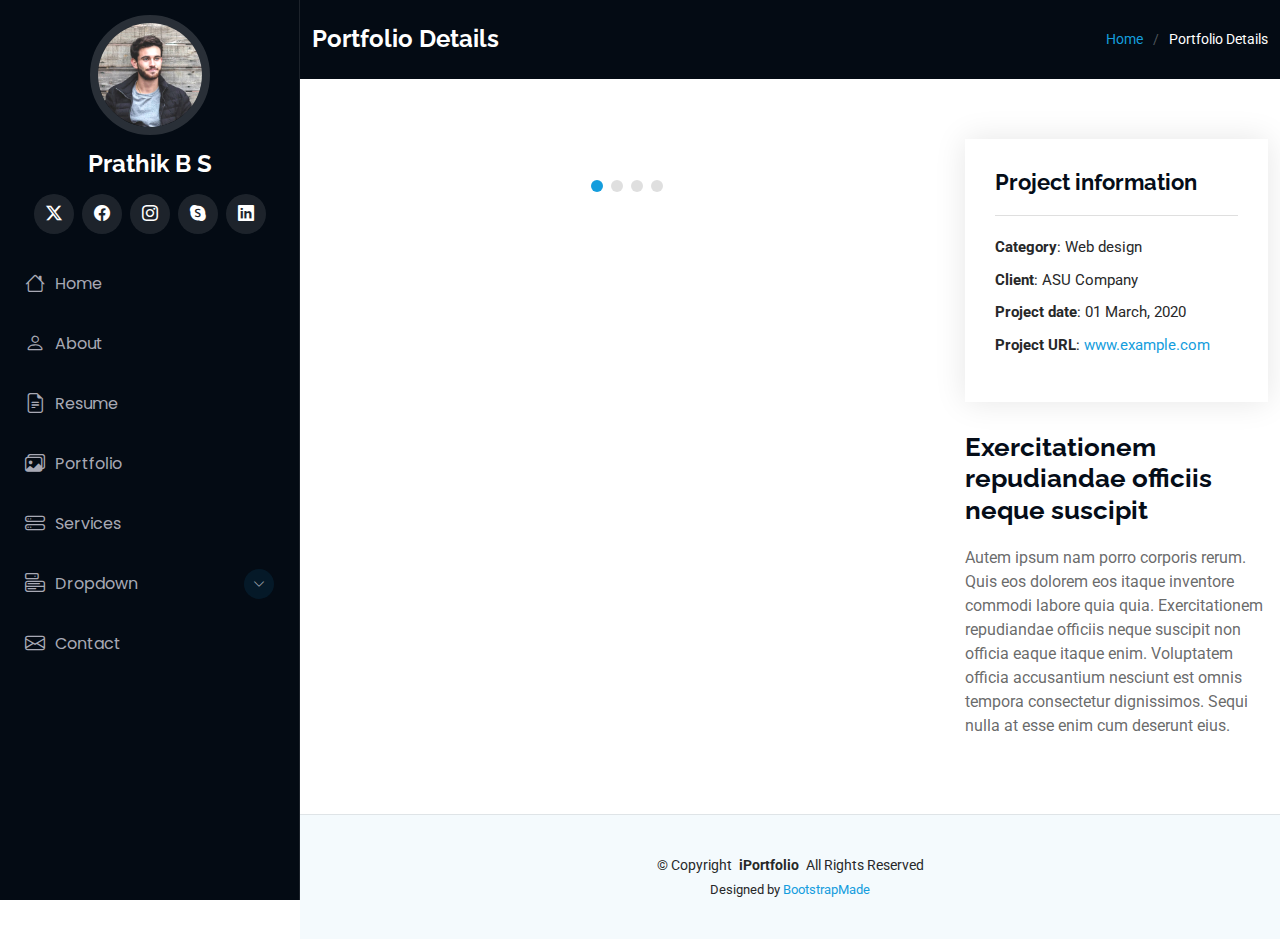
==== portfolio-details.html @ eb822cdb "first commit" ====
<!DOCTYPE html>
<html lang="en">

<head>
  <meta charset="utf-8">
  <meta content="width=device-width, initial-scale=1.0" name="viewport">
  <title>Portfolio Details - iPortfolio Bootstrap Template</title>
  <meta content="" name="description">
  <meta content="" name="keywords">

  <!-- Favicons -->
  <link href="assets/img/favicon.png" rel="icon">
  <link href="assets/img/apple-touch-icon.png" rel="apple-touch-icon">

  <!-- Fonts -->
  <link href="https://fonts.googleapis.com" rel="preconnect">
  <link href="https://fonts.gstatic.com" rel="preconnect" crossorigin>
  <link href="https://fonts.googleapis.com/css2?family=Roboto:ital,wght@0,100;0,300;0,400;0,500;0,700;0,900;1,100;1,300;1,400;1,500;1,700;1,900&family=Poppins:ital,wght@0,100;0,200;0,300;0,400;0,500;0,600;0,700;0,800;0,900;1,100;1,200;1,300;1,400;1,500;1,600;1,700;1,800;1,900&family=Raleway:ital,wght@0,100;0,200;0,300;0,400;0,500;0,600;0,700;0,800;0,900;1,100;1,200;1,300;1,400;1,500;1,600;1,700;1,800;1,900&display=swap" rel="stylesheet">

  <!-- Vendor CSS Files -->
  <link href="assets/vendor/bootstrap/css/bootstrap.min.css" rel="stylesheet">
  <link href="assets/vendor/bootstrap-icons/bootstrap-icons.css" rel="stylesheet">
  <link href="assets/vendor/aos/aos.css" rel="stylesheet">
  <link href="assets/vendor/glightbox/css/glightbox.min.css" rel="stylesheet">
  <link href="assets/vendor/swiper/swiper-bundle.min.css" rel="stylesheet">

  <!-- Main CSS File -->
  <link href="assets/css/main.css" rel="stylesheet">

  <!-- =======================================================
  * Template Name: iPortfolio
  * Template URL: https://bootstrapmade.com/iportfolio-bootstrap-portfolio-websites-template/
  * Updated: Jun 29 2024 with Bootstrap v5.3.3
  * Author: BootstrapMade.com
  * License: https://bootstrapmade.com/license/
  ======================================================== -->
</head>

<body class="portfolio-details-page">

  <header id="header" class="header dark-background d-flex flex-column">
    <i class="header-toggle d-xl-none bi bi-list"></i>

    <div class="profile-img">
      <img src="assets/img/my-profile-img.jpg" alt="" class="img-fluid rounded-circle">
    </div>

    <a href="index.html" class="logo d-flex align-items-center justify-content-center">
      <!-- Uncomment the line below if you also wish to use an image logo -->
      <!-- <img src="assets/img/logo.png" alt=""> -->
      <h1 class="sitename">Prathik B S</h1>
    </a>

    <div class="social-links text-center">
      <a href="#" class="twitter"><i class="bi bi-twitter-x"></i></a>
      <a href="#" class="facebook"><i class="bi bi-facebook"></i></a>
      <a href="#" class="instagram"><i class="bi bi-instagram"></i></a>
      <a href="#" class="google-plus"><i class="bi bi-skype"></i></a>
      <a href="#" class="linkedin"><i class="bi bi-linkedin"></i></a>
    </div>

    <nav id="navmenu" class="navmenu">
      <ul>
        <li><a href="#hero"><i class="bi bi-house navicon"></i>Home</a></li>
        <li><a href="#about"><i class="bi bi-person navicon"></i> About</a></li>
        <li><a href="#resume"><i class="bi bi-file-earmark-text navicon"></i> Resume</a></li>
        <li><a href="#portfolio"><i class="bi bi-images navicon"></i> Portfolio</a></li>
        <li><a href="#services"><i class="bi bi-hdd-stack navicon"></i> Services</a></li>
        <li class="dropdown"><a href="#"><i class="bi bi-menu-button navicon"></i> <span>Dropdown</span> <i class="bi bi-chevron-down toggle-dropdown"></i></a>
          <ul>
            <li><a href="#">Dropdown 1</a></li>
            <li class="dropdown"><a href="#"><span>Deep Dropdown</span> <i class="bi bi-chevron-down toggle-dropdown"></i></a>
              <ul>
                <li><a href="#">Deep Dropdown 1</a></li>
                <li><a href="#">Deep Dropdown 2</a></li>
                <li><a href="#">Deep Dropdown 3</a></li>
                <li><a href="#">Deep Dropdown 4</a></li>
                <li><a href="#">Deep Dropdown 5</a></li>
              </ul>
            </li>
            <li><a href="#">Dropdown 2</a></li>
            <li><a href="#">Dropdown 3</a></li>
            <li><a href="#">Dropdown 4</a></li>
          </ul>
        </li>
        <li><a href="#contact"><i class="bi bi-envelope navicon"></i> Contact</a></li>
      </ul>
    </nav>

  </header>

  <main class="main">

    <!-- Page Title -->
    <div class="page-title dark-background">
      <div class="container d-lg-flex justify-content-between align-items-center">
        <h1 class="mb-2 mb-lg-0">Portfolio Details</h1>
        <nav class="breadcrumbs">
          <ol>
            <li><a href="index.html">Home</a></li>
            <li class="current">Portfolio Details</li>
          </ol>
        </nav>
      </div>
    </div><!-- End Page Title -->

    <!-- Portfolio Details Section -->
    <section id="portfolio-details" class="portfolio-details section">

      <div class="container" data-aos="fade-up" data-aos-delay="100">

        <div class="row gy-4">

          <div class="col-lg-8">
            <div class="portfolio-details-slider swiper init-swiper">

              <script type="application/json" class="swiper-config">
                {
                  "loop": true,
                  "speed": 600,
                  "autoplay": {
                    "delay": 5000
                  },
                  "slidesPerView": "auto",
                  "pagination": {
                    "el": ".swiper-pagination",
                    "type": "bullets",
                    "clickable": true
                  }
                }
              </script>

              <div class="swiper-wrapper align-items-center">

                <div class="swiper-slide">
                  <img src="assets/img/portfolio/app-1.jpg" alt="">
                </div>

                <div class="swiper-slide">
                  <img src="assets/img/portfolio/product-1.jpg" alt="">
                </div>

                <div class="swiper-slide">
                  <img src="assets/img/portfolio/branding-1.jpg" alt="">
                </div>

                <div class="swiper-slide">
                  <img src="assets/img/portfolio/books-1.jpg" alt="">
                </div>

              </div>
              <div class="swiper-pagination"></div>
            </div>
          </div>

          <div class="col-lg-4">
            <div class="portfolio-info" data-aos="fade-up" data-aos-delay="200">
              <h3>Project information</h3>
              <ul>
                <li><strong>Category</strong>: Web design</li>
                <li><strong>Client</strong>: ASU Company</li>
                <li><strong>Project date</strong>: 01 March, 2020</li>
                <li><strong>Project URL</strong>: <a href="#">www.example.com</a></li>
              </ul>
            </div>
            <div class="portfolio-description" data-aos="fade-up" data-aos-delay="300">
              <h2>Exercitationem repudiandae officiis neque suscipit</h2>
              <p>
                Autem ipsum nam porro corporis rerum. Quis eos dolorem eos itaque inventore commodi labore quia quia. Exercitationem repudiandae officiis neque suscipit non officia eaque itaque enim. Voluptatem officia accusantium nesciunt est omnis tempora consectetur dignissimos. Sequi nulla at esse enim cum deserunt eius.
              </p>
            </div>
          </div>

        </div>

      </div>

    </section><!-- /Portfolio Details Section -->

  </main>

  <footer id="footer" class="footer position-relative light-background">

    <div class="container">
      <div class="copyright text-center ">
        <p>© <span>Copyright</span> <strong class="px-1 sitename">iPortfolio</strong> <span>All Rights Reserved</span></p>
      </div>
      <div class="credits">
        <!-- All the links in the footer should remain intact. -->
        <!-- You can delete the links only if you've purchased the pro version. -->
        <!-- Licensing information: https://bootstrapmade.com/license/ -->
        <!-- Purchase the pro version with working PHP/AJAX contact form: [buy-url] -->
        Designed by <a href="https://bootstrapmade.com/">BootstrapMade</a>
      </div>
    </div>

  </footer>

  <!-- Scroll Top -->
  <a href="#" id="scroll-top" class="scroll-top d-flex align-items-center justify-content-center"><i class="bi bi-arrow-up-short"></i></a>

  <!-- Preloader -->
  <div id="preloader"></div>

  <!-- Vendor JS Files -->
  <script src="assets/vendor/bootstrap/js/bootstrap.bundle.min.js"></script>
  <script src="assets/vendor/php-email-form/validate.js"></script>
  <script src="assets/vendor/aos/aos.js"></script>
  <script src="assets/vendor/typed.js/typed.umd.js"></script>
  <script src="assets/vendor/purecounter/purecounter_vanilla.js"></script>
  <script src="assets/vendor/waypoints/noframework.waypoints.js"></script>
  <script src="assets/vendor/glightbox/js/glightbox.min.js"></script>
  <script src="assets/vendor/imagesloaded/imagesloaded.pkgd.min.js"></script>
  <script src="assets/vendor/isotope-layout/isotope.pkgd.min.js"></script>
  <script src="assets/vendor/swiper/swiper-bundle.min.js"></script>

  <!-- Main JS File -->
  <script src="assets/js/main.js"></script>

</body>

</html>
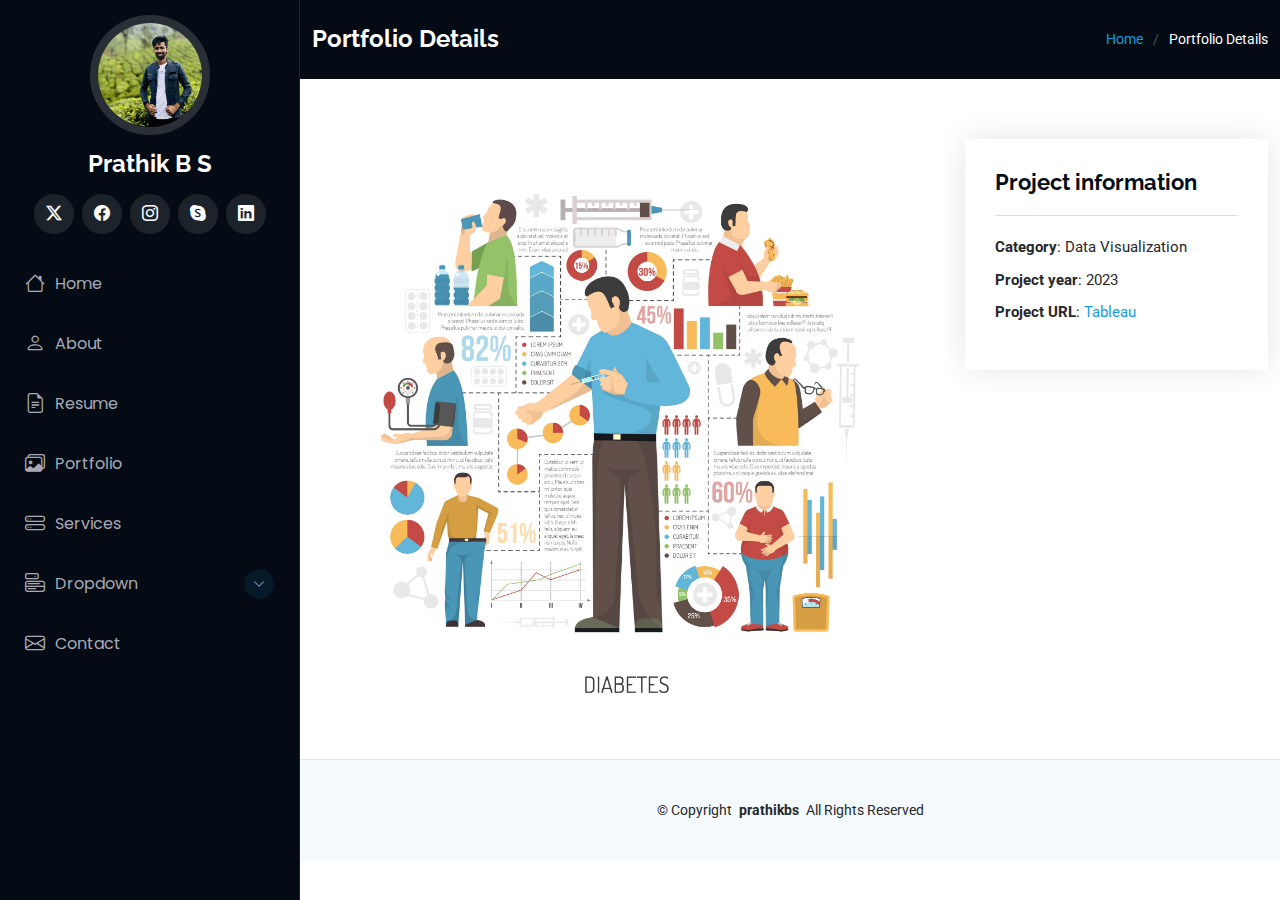
==== commit cdcc3b88: "project section updated" ====
--- a/portfolio-details.html
+++ b/portfolio-details.html
@@ -4,13 +4,12 @@
 <head>
   <meta charset="utf-8">
   <meta content="width=device-width, initial-scale=1.0" name="viewport">
-  <title>Portfolio Details - iPortfolio Bootstrap Template</title>
+  <title>Portfolio Details</title>
   <meta content="" name="description">
   <meta content="" name="keywords">
 
   <!-- Favicons -->
-  <link href="assets/img/favicon.png" rel="icon">
-  <link href="assets/img/apple-touch-icon.png" rel="apple-touch-icon">
+ 
 
   <!-- Fonts -->
   <link href="https://fonts.googleapis.com" rel="preconnect">
@@ -42,7 +41,7 @@
     <i class="header-toggle d-xl-none bi bi-list"></i>
 
     <div class="profile-img">
-      <img src="assets/img/my-profile-img.jpg" alt="" class="img-fluid rounded-circle">
+      <img src="assets/img/portfolio/IMG_1587.JPG" alt="" class="img-fluid rounded-circle">
     </div>
 
     <a href="index.html" class="logo d-flex align-items-center justify-content-center">
@@ -133,20 +132,22 @@
               <div class="swiper-wrapper align-items-center">
 
                 <div class="swiper-slide">
-                  <img src="assets/img/portfolio/app-1.jpg" alt="">
+                  <img src="assets/img/portfolio/diabities.jpg" alt="">
                 </div>
 
-                <div class="swiper-slide">
-                  <img src="assets/img/portfolio/product-1.jpg" alt="">
-                </div>
-
-                <div class="swiper-slide">
-                  <img src="assets/img/portfolio/branding-1.jpg" alt="">
-                </div>
-
-                <div class="swiper-slide">
-                  <img src="assets/img/portfolio/books-1.jpg" alt="">
-                </div>
+                
+  <!-- 
+                  <div class="swiper-slide">
+                    <img src="assets/img/portfolio/product-1.jpg" alt="">
+                  </div>
+
+                  <div class="swiper-slide">
+                    <img src="assets/img/portfolio/branding-1.jpg" alt="">
+                  </div>
+
+                  <div class="swiper-slide">
+                    <img src="assets/img/portfolio/books-1.jpg" alt="">
+                  </div> -->
 
               </div>
               <div class="swiper-pagination"></div>
@@ -157,22 +158,16 @@
             <div class="portfolio-info" data-aos="fade-up" data-aos-delay="200">
               <h3>Project information</h3>
               <ul>
-                <li><strong>Category</strong>: Web design</li>
-                <li><strong>Client</strong>: ASU Company</li>
-                <li><strong>Project date</strong>: 01 March, 2020</li>
-                <li><strong>Project URL</strong>: <a href="#">www.example.com</a></li>
+                <li><strong>Category</strong>: Data Visualization</li>
+                
+                <li><strong>Project year</strong>: 2023</li>
+                <li><strong>Project URL</strong>: <a href="https://public.tableau.com/app/profile/prathik.b.s.gowda/viz/Capstone-HealthcarePGP-Diabetesdatadashboard_17279298898590/Dashboard1#1" target="_blank">Tableau</a></li>
               </ul>
             </div>
             <div class="portfolio-description" data-aos="fade-up" data-aos-delay="300">
-              <h2>Exercitationem repudiandae officiis neque suscipit</h2>
-              <p>
-                Autem ipsum nam porro corporis rerum. Quis eos dolorem eos itaque inventore commodi labore quia quia. Exercitationem repudiandae officiis neque suscipit non officia eaque itaque enim. Voluptatem officia accusantium nesciunt est omnis tempora consectetur dignissimos. Sequi nulla at esse enim cum deserunt eius.
-              </p>
             </div>
           </div>
-
-        </div>
-
+        </div>   
       </div>
 
     </section><!-- /Portfolio Details Section -->
@@ -183,15 +178,9 @@
 
     <div class="container">
       <div class="copyright text-center ">
-        <p>© <span>Copyright</span> <strong class="px-1 sitename">iPortfolio</strong> <span>All Rights Reserved</span></p>
+        <p>© <span>Copyright</span> <strong class="px-1 sitename">prathikbs</strong> <span>All Rights Reserved</span></p>
       </div>
-      <div class="credits">
-        <!-- All the links in the footer should remain intact. -->
-        <!-- You can delete the links only if you've purchased the pro version. -->
-        <!-- Licensing information: https://bootstrapmade.com/license/ -->
-        <!-- Purchase the pro version with working PHP/AJAX contact form: [buy-url] -->
-        Designed by <a href="https://bootstrapmade.com/">BootstrapMade</a>
-      </div>
+
     </div>
 
   </footer>
--- a/assets/css/main.css
+++ b/assets/css/main.css
@@ -230,8 +230,8 @@
   display: flex;
   align-items: center;
   justify-content: center;
-  width: 40px;
-  height: 40px;
+  width: 70px;
+  height: 70px;
   border-radius: 50%;
   cursor: pointer;
   position: fixed;
